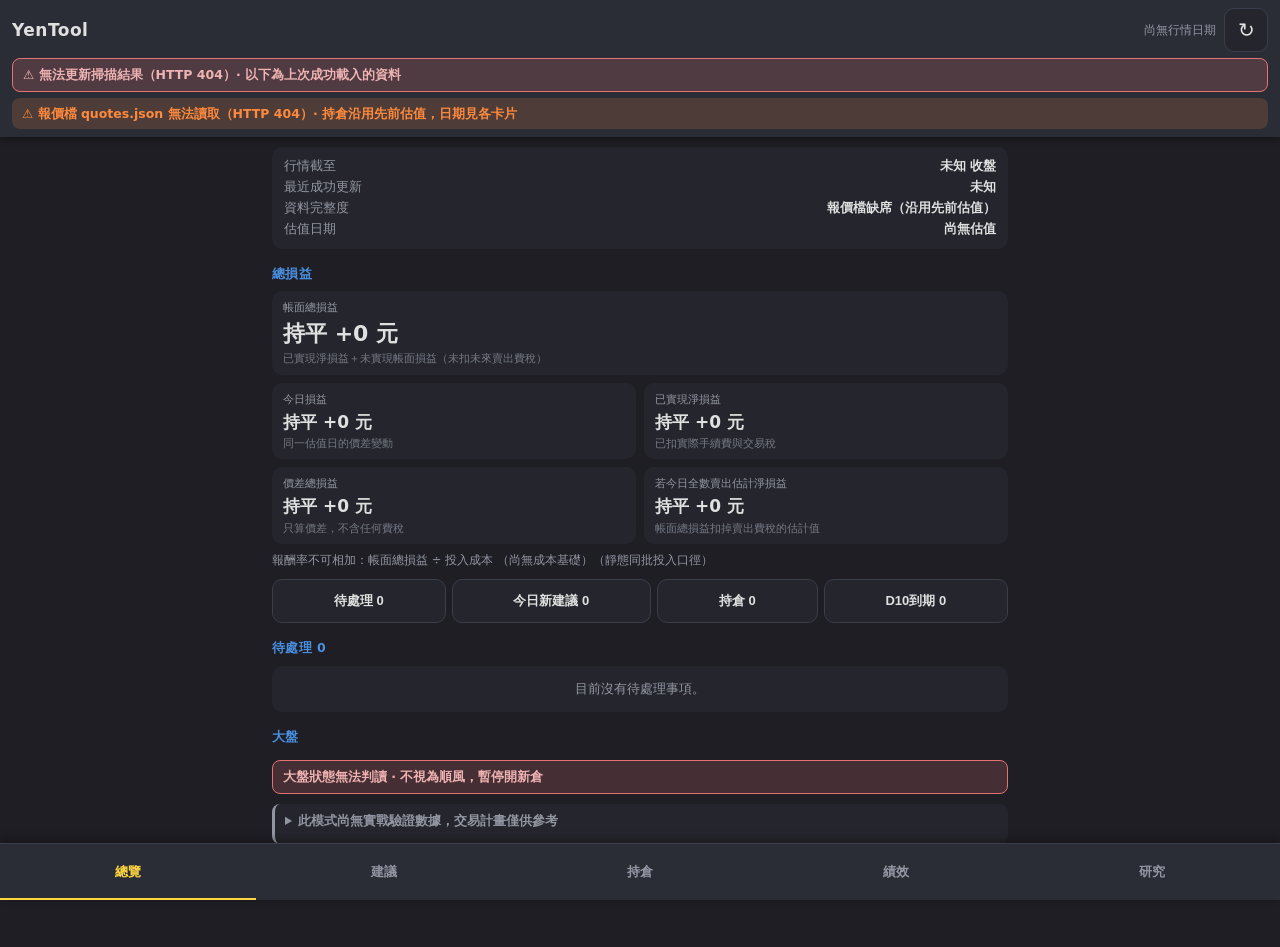
==== mobile/index.html @ 7f97ff78 "fix: make every screen and document agree with the code A full consistency audit against the shipped" ====
<!DOCTYPE html>
<html lang="zh-Hant">
<head>
  <meta charset="utf-8" />
  <meta name="viewport" content="width=device-width, initial-scale=1, viewport-fit=cover" />
  <title>YenTool</title>
  <link rel="manifest" href="./manifest.webmanifest" />
  <meta name="theme-color" content="#1E1E24" />
  <!-- iOS home-screen support -->
  <meta name="apple-mobile-web-app-capable" content="yes" />
  <meta name="apple-mobile-web-app-status-bar-style" content="black-translucent" />
  <meta name="apple-mobile-web-app-title" content="YenTool" />
  <link rel="apple-touch-icon" href="./icons/apple-touch-icon.png" />
  <link rel="stylesheet" href="./styles.css?v=25" />
</head>
<body>
  <!-- Header stays SHORT on purpose (report 7.4): the long strategy blurb used
       to be pinned here and ate half of a 375px screen. It is now a collapsible
       card inside the overview and research pages. -->
  <header id="topbar">
    <div class="title-row">
      <h1>YenTool</h1>
      <span id="asof" class="asof"></span>
      <button id="refresh" type="button" data-act="refresh" title="重新整理" aria-label="重新整理">↻</button>
    </div>
    <div id="notices" class="notices"></div>
  </header>

  <main id="pages">
    <section class="page" id="page-today" aria-label="今日總覽"></section>
    <section class="page" id="page-picks" aria-label="今日建議" hidden></section>
    <section class="page" id="page-positions" aria-label="我的持倉" hidden></section>
    <section class="page" id="page-perf" aria-label="績效與歷史" hidden></section>
    <section class="page" id="page-research" aria-label="研究與資料狀態" hidden></section>
    <div id="status" class="status"></div>
  </main>

  <nav id="tabs" class="tabs" aria-label="主要頁面"></nav>

  <div id="modal" class="modal" hidden></div>
  <div id="toast" class="toast" hidden></div>

  <script src="./app.js?v=25"></script>
</body>
</html>
---- mobile/styles.css ----
/* ============================================================================
 * YenTool mobile PWA styles.
 *
 * Two colour languages, kept strictly apart (report 7.4):
 *   TRADE STATE   .state-* on a card, and .notice tones -- "what is happening
 *                 to this position / this feed".
 *   SCORE TIER    .score-* -- "how the technical score ranks", a chip only.
 * They used to be mixed, and worse, the DATA-notice class `.stale` shared its
 * name with the card modifier `.stale`, so `.stale{display:none}` silently hid
 * every overdue holding (F10). Nothing in this file hides a card. The only
 * display:none rules are on [hidden] and on empty containers, which the app
 * toggles explicitly. No selector in this file can hide a stock card.
 * ==========================================================================*/

:root {
  --bg: #1E1E24;
  --surface: #25262D;
  --surface2: #2B2D36;
  --header: #2B2D36;
  --line: #3A3D4A;
  --accent: #4A90E2;
  --fg: #E0E0E0;
  --dim: #9296A3;
  --dimmer: #757986;
  --green: #4CAF50;
  --green-t: #9ed7a1;
  --gold: #FFD740;
  --orange: #FF8A3D;
  --red: #E57373;
  --red-t: #f0b3b3;
  --tap: 44px;              /* minimum touch target */
}

* { box-sizing: border-box; -webkit-tap-highlight-color: transparent; }

html, body { margin: 0; }

body {
  background: var(--bg);
  color: var(--fg);
  font-family: -apple-system, "PingFang TC", "Microsoft JhengHei", system-ui, sans-serif;
  font-size: 15px;
  line-height: 1.45;
  /* room for the fixed tab bar plus the iPhone home indicator */
  padding-bottom: calc(64px + env(safe-area-inset-bottom));
}

[hidden] { display: none !important; }

/* --- header ---------------------------------------------------------------*/
#topbar {
  position: sticky;
  top: 0;
  z-index: 10;
  background: var(--header);
  padding: calc(env(safe-area-inset-top) + 8px) 12px 8px;
  box-shadow: 0 2px 8px rgba(0,0,0,0.4);
}
.title-row { display: flex; align-items: center; gap: 8px; }
.title-row h1 { font-size: 17px; margin: 0; font-weight: 700; letter-spacing: 0.5px; }
.asof { font-size: 11.5px; color: var(--dim); margin-left: auto; text-align: right; }
#refresh {
  background: var(--surface);
  color: var(--fg);
  border: 1px solid var(--line);
  border-radius: 10px;
  min-width: var(--tap); height: var(--tap);
  font-size: 20px;
  flex: 0 0 auto;
}
#refresh:active { background: var(--line); }

/* --- data notices (NOT card states) --------------------------------------*/
.notices:empty { display: none; }
.notice {
  margin-top: 6px;
  padding: 7px 10px;
  border-radius: 8px;
  font-size: 12.5px;
  font-weight: 600;
  line-height: 1.4;
}
.notice.info { background: var(--surface); color: var(--dim); }
.notice.ok   { background: rgba(76,175,80,0.15);  color: var(--green-t); }
.notice.warn { background: rgba(255,138,61,0.16); color: var(--orange); }
.notice.err  { background: rgba(229,115,115,0.2); border: 1px solid var(--red); color: var(--red-t); }

/* --- pages ---------------------------------------------------------------*/
.page { padding: 10px 12px 8px; display: flex; flex-direction: column; gap: 10px; }
.sec { display: flex; flex-direction: column; gap: 8px; }
.sec h2 {
  font-size: 12.5px; color: var(--accent); margin: 6px 0 0;
  font-weight: 700; letter-spacing: 0.4px;
}
.hint { font-size: 11.5px; color: var(--dim); line-height: 1.5; }
.sm { font-size: 11px; color: var(--dim); }
.empty-inline {
  padding: 14px 12px; border-radius: 10px; background: var(--surface);
  color: var(--dim); font-size: 13px; text-align: center;
}
.status { text-align: center; color: var(--dimmer); font-size: 11.5px; padding: 10px 0 4px; }

/* --- overview -------------------------------------------------------------*/
.asof-block {
  background: var(--surface); border-radius: 10px; padding: 10px 12px;
  display: flex; flex-direction: column; gap: 3px;
}
.asof-line { display: flex; justify-content: space-between; gap: 10px; font-size: 12.5px; }
.asof-line span { color: var(--dim); flex: 0 0 auto; }
.asof-line b { font-weight: 600; text-align: right; }

.totals { display: grid; grid-template-columns: 1fr 1fr; gap: 8px; }
.total {
  background: var(--surface); border-radius: 10px; padding: 9px 11px;
  display: flex; flex-direction: column; gap: 2px; min-width: 0;
}
.total:first-child { grid-column: 1 / -1; }
.total .t-l { font-size: 11px; color: var(--dim); }
.total .t-v { font-size: 17px; font-weight: 700; word-break: break-all; }
.total:first-child .t-v { font-size: 22px; }
.total .t-s { font-size: 10.5px; color: var(--dimmer); line-height: 1.35; }

/* Sign colours. Always paired with a sign and a word in the text itself, so
   the number still reads correctly in greyscale (report 7.4). */
.pos { color: var(--green-t); }
.neg { color: var(--red-t); }
.flat { color: var(--fg); }
.gold { color: var(--gold); }

.chip-row { display: flex; gap: 6px; flex-wrap: wrap; }
.stat {
  flex: 1 1 auto; min-height: var(--tap); min-width: 84px;
  background: var(--surface); color: var(--fg);
  border: 1px solid var(--line); border-radius: 10px;
  font-size: 13px; font-weight: 600; padding: 6px 8px;
}
.stat.alert { border-color: var(--orange); color: var(--orange); }
.stat:active { background: var(--line); }

.pending { list-style: none; margin: 0; padding: 0; display: flex; flex-direction: column; gap: 6px; }
.pending li {
  background: var(--surface); border-radius: 10px; padding: 9px 11px;
  font-size: 13px; line-height: 1.5; border-left: 3px solid var(--dim);
}
.pending li.p-d10   { border-left-color: var(--gold); }
.pending li.p-gap   { border-left-color: var(--orange); }
.pending li.p-trail { border-left-color: var(--accent); }
.pending li.p-stop  { border-left-color: var(--red); }
.pending li.p-add   { border-left-color: var(--accent); }
.pending li.p-shares{ border-left-color: var(--orange); }

/* --- collapsible strategy card (report 7.4) -------------------------------*/
.strategy {
  background: rgba(74,144,226,0.12); border-left: 3px solid var(--accent);
  border-radius: 8px; padding: 8px 10px; font-size: 12.5px; color: #cfe0f3;
}
.strategy.red { background: rgba(229,115,115,0.12); border-left-color: var(--red); color: var(--red-t); }
.strategy.dim { background: var(--surface); border-left-color: var(--dim); color: var(--dim); }
.strategy summary { cursor: pointer; font-weight: 600; line-height: 1.5; min-height: 24px; }
.strategy-body { margin-top: 8px; white-space: pre-wrap; line-height: 1.6; color: var(--fg); font-size: 12.5px; }
.strategy-meta { margin-top: 8px; font-size: 11px; color: var(--dim); }

/* --- controls -------------------------------------------------------------*/
.controls { display: flex; align-items: center; gap: 6px; flex-wrap: wrap; }
.chips { display: flex; gap: 4px; }
.chip {
  background: var(--surface); color: var(--dim);
  border: 1px solid var(--line); border-radius: 16px;
  padding: 8px 14px; font-size: 13px; font-weight: 600; min-height: 36px;
}
.chip.on { background: var(--accent); color: #fff; border-color: var(--accent); }
.sort {
  background: var(--surface); color: var(--fg); border: 1px solid var(--line);
  border-radius: 8px; padding: 8px 6px; font-size: 12.5px; min-height: 36px; flex: 1 1 40%;
}
.count { margin-left: auto; color: var(--dim); font-size: 12px; }
.search {
  width: 100%; padding: 11px 12px; border-radius: 10px;
  border: 1px solid var(--line); background: var(--surface); color: var(--fg); font-size: 15px;
}
.search::placeholder { color: var(--dimmer); }

/* --- cards ---------------------------------------------------------------*/
.card {
  background: var(--surface);
  border-radius: 12px;
  padding: 11px 12px;
  border-left: 3px solid var(--line);
  display: flex; flex-direction: column; gap: 8px;
}
/* Trade state. NONE of these hide or fade a card: report 7.4 requires expired,
   data-broken and awaiting-entry positions to stay visible and pinned. */
.card.state-holding   { border-left-color: var(--green); }
.card.state-exit      { border-left-color: var(--gold); }
.card.state-overdue   { border-left-color: var(--red); }
.card.state-attention { border-left-color: var(--orange); }
.card.state-buy       { border-left-color: var(--gold); }
.card.state-closed    { border-left-color: var(--dimmer); }
.card.pin { order: -1; box-shadow: 0 0 0 1px var(--orange) inset; }

.card-head { display: flex; align-items: baseline; gap: 8px; flex-wrap: wrap; }
.card-head .rank { color: var(--dim); font-size: 12px; min-width: 20px; }
.card-head .name { font-weight: 700; font-size: 16px; }
.card-head .code { color: var(--dim); font-size: 12px; }
.card-head .market {
  margin-left: auto; font-size: 11px; color: var(--dim);
  border: 1px solid var(--line); border-radius: 4px; padding: 1px 5px;
}

.state-chip {
  margin-left: auto; font-size: 11.5px; font-weight: 700;
  border-radius: 6px; padding: 3px 8px; background: var(--surface2); color: var(--dim);
}
.state-chip.holding   { background: rgba(76,175,80,0.16);  color: var(--green-t); }
.state-chip.exit      { background: rgba(255,215,64,0.2);  color: var(--gold); }
.state-chip.overdue   { background: rgba(229,115,115,0.2); color: var(--red-t); }
.state-chip.attention { background: rgba(255,138,61,0.2);  color: var(--orange); }

/* Technical-score tier: a chip tint only, never the card and never opacity. */
.badges { display: flex; gap: 6px; flex-wrap: wrap; }
.verdict { font-size: 11px; font-weight: 700; border-radius: 5px; padding: 2px 7px; }
.verdict.ok   { background: var(--gold); color: #1E1E24; }
.verdict.no   { border: 1px solid var(--line); color: var(--dim); }
.verdict.held { border: 1px solid var(--accent); color: #9fc3ee; }
.card.score-high .card-head .name { text-decoration: underline; text-decoration-color: var(--gold); text-underline-offset: 4px; }
.card.score-mid  .card-head .name { text-decoration: underline; text-decoration-color: var(--orange); text-underline-offset: 4px; }

/* --- two-column info grid (report 7.4: 4-column small type moved to detail) */
.kv2 { display: grid; grid-template-columns: 1fr 1fr; gap: 8px 10px; }
.kv { display: flex; flex-direction: column; min-width: 0; }
.kv-l { font-size: 10.5px; color: var(--dim); }
.kv-v { font-size: 15px; font-weight: 700; word-break: break-all; }
.kv-s { font-size: 10px; color: var(--dimmer); line-height: 1.35; }

.pl-row { display: grid; grid-template-columns: 1fr 1fr; gap: 8px; }
.pl { display: flex; flex-direction: column; background: var(--surface2); border-radius: 8px; padding: 7px 9px; }
.pl-l { font-size: 10.5px; color: var(--dim); }
.pl-v { font-size: 16px; font-weight: 700; }
.pl-s { font-size: 10px; color: var(--dimmer); line-height: 1.35; }

.plan {
  font-size: 12px; line-height: 1.5; color: var(--dim);
  background: var(--surface2); border-radius: 8px; padding: 7px 9px;
}
.plan.armed { color: var(--gold); background: rgba(255,215,64,0.12); }
.plan.alert { color: var(--orange); background: rgba(255,138,61,0.14); font-weight: 600; }

.btns { display: flex; gap: 8px; flex-wrap: wrap; }
.btn {
  flex: 1 1 auto; min-height: var(--tap); min-width: 96px;
  background: var(--surface2); color: #9fc3ee;
  border: 1px solid var(--line); border-radius: 10px;
  font-size: 13px; font-weight: 600; padding: 8px 10px;
}
.btn.primary { background: rgba(74,144,226,0.18); border-color: var(--accent); color: #bcd7f5; }
.btn:active { background: var(--line); }

/* --- tables ---------------------------------------------------------------*/
.tbl { width: 100%; border-collapse: collapse; font-size: 12.5px; }
.tbl th, .tbl td { padding: 6px 5px; text-align: right; border-bottom: 1px solid var(--line); }
.tbl th:first-child, .tbl td:first-child { text-align: left; }
.tbl th { color: var(--dim); font-weight: 600; font-size: 11px; }
.tbl tr.hl td { background: rgba(255,215,64,0.1); font-weight: 700; }

/* detail rows */
.drow { display: flex; justify-content: space-between; gap: 12px; font-size: 13px; padding: 3px 0; border-bottom: 1px solid rgba(58,61,74,0.5); }
.drow .k { color: var(--dim); flex: 0 0 auto; }
.drow span:last-child { text-align: right; word-break: break-all; }
.sec-title { font-size: 11px; color: var(--accent); margin: 12px 0 4px; font-weight: 700; }
.lights { display: flex; flex-wrap: wrap; gap: 6px; margin-top: 4px; }
.light { font-size: 11px; padding: 3px 8px; border-radius: 10px; background: var(--surface2); color: var(--dimmer); }
.light.on { background: rgba(76,175,80,0.18); color: var(--green-t); }

/* --- tab bar --------------------------------------------------------------*/
.tabs {
  position: fixed; left: 0; right: 0; bottom: 0; z-index: 20;
  display: flex; background: var(--header);
  border-top: 1px solid var(--line);
  padding-bottom: env(safe-area-inset-bottom);
  box-shadow: 0 -2px 10px rgba(0,0,0,0.4);
}
.tab {
  flex: 1 1 0; min-height: 56px; background: none; border: none;
  color: var(--dim); font-size: 13px; font-weight: 600; padding: 6px 2px;
}
.tab.on { color: var(--gold); box-shadow: inset 0 -2px 0 var(--gold); }
.tab:active { background: var(--surface); }

/* --- modal / forms --------------------------------------------------------*/
.modal {
  position: fixed; inset: 0; z-index: 50;
  background: rgba(0,0,0,0.6);
  display: flex; align-items: flex-end; justify-content: center;
}
.sheet {
  width: 100%; max-width: 520px; max-height: 92vh;
  background: var(--bg); border-radius: 16px 16px 0 0;
  display: flex; flex-direction: column;
  border-top: 1px solid var(--line);
}
.sheet-head {
  display: flex; align-items: center; gap: 10px;
  padding: 12px 14px; border-bottom: 1px solid var(--line);
}
.sheet-head h3 { margin: 0; font-size: 15px; font-weight: 700; flex: 1 1 auto; }
.sheet-head .x {
  background: var(--surface); color: var(--fg); border: 1px solid var(--line);
  border-radius: 8px; width: var(--tap); height: 36px; font-size: 15px;
}
.sheet-body {
  padding: 12px 14px; overflow-y: auto; -webkit-overflow-scrolling: touch;
  display: flex; flex-direction: column; gap: 10px;
}
.sheet-foot {
  display: flex; gap: 8px; padding: 10px 14px calc(10px + env(safe-area-inset-bottom));
  border-top: 1px solid var(--line);
}
.sheet-foot .btn { flex: 1 1 50%; }

.form-title { font-size: 15px; font-weight: 700; }
.field { display: flex; flex-direction: column; gap: 3px; }
.f-l { font-size: 12px; color: var(--dim); font-weight: 600; }
.f-i {
  background: var(--surface); color: var(--fg);
  border: 1px solid var(--line); border-radius: 10px;
  padding: 11px 12px; font-size: 16px;   /* 16px stops iOS zooming on focus */
  min-height: var(--tap); width: 100%;
}
.f-h { font-size: 10.5px; color: var(--dimmer); line-height: 1.4; }
.f-e { font-size: 12px; color: var(--red-t); font-weight: 600; }
.f-e:empty { display: none; }
.calc {
  background: var(--surface2); border-radius: 8px; padding: 9px 11px;
  font-size: 13px; font-weight: 600; color: var(--gold);
}
.exe { background: var(--surface); border-radius: 10px; padding: 9px 11px; display: flex; flex-direction: column; gap: 5px; }
.exe.dead { border: 1px dashed var(--line); }
.exe.dead .exe-h b { color: var(--dimmer); text-decoration: line-through; }
.exe-h { display: flex; align-items: center; gap: 8px; font-size: 13px; }

/* --- toast ----------------------------------------------------------------*/
.toast {
  position: fixed; left: 12px; right: 12px; z-index: 60;
  bottom: calc(72px + env(safe-area-inset-bottom));
  background: var(--surface2); color: var(--fg);
  border: 1px solid var(--line); border-radius: 10px;
  padding: 11px 13px; font-size: 13px; font-weight: 600;
  box-shadow: 0 6px 20px rgba(0,0,0,0.5);
}

/* --- narrow phones (375px) ------------------------------------------------*/
@media (max-width: 380px) {
  body { font-size: 14.5px; }
  .total:first-child .t-v { font-size: 20px; }
  .kv-v { font-size: 14px; }
  .tab { font-size: 12px; }
  .btn { min-width: 84px; font-size: 12.5px; }
}

/* --- wide phones / small tablets (>=430px) --------------------------------*/
@media (min-width: 430px) {
  .totals { grid-template-columns: repeat(2, 1fr); }
  .kv2 { grid-template-columns: repeat(2, 1fr); }
}
@media (min-width: 700px) {
  #pages { max-width: 760px; margin: 0 auto; }
  .kv2 { grid-template-columns: repeat(4, 1fr); }
  .modal { align-items: center; }
  .sheet { border-radius: 16px; }
}

/* Users who prefer reduced motion get no transitions anywhere; there are none
   to remove today, but the tap states are kept instant for the same reason. */
@media (prefers-reduced-motion: reduce) {
  * { transition: none !important; animation: none !important; }
}
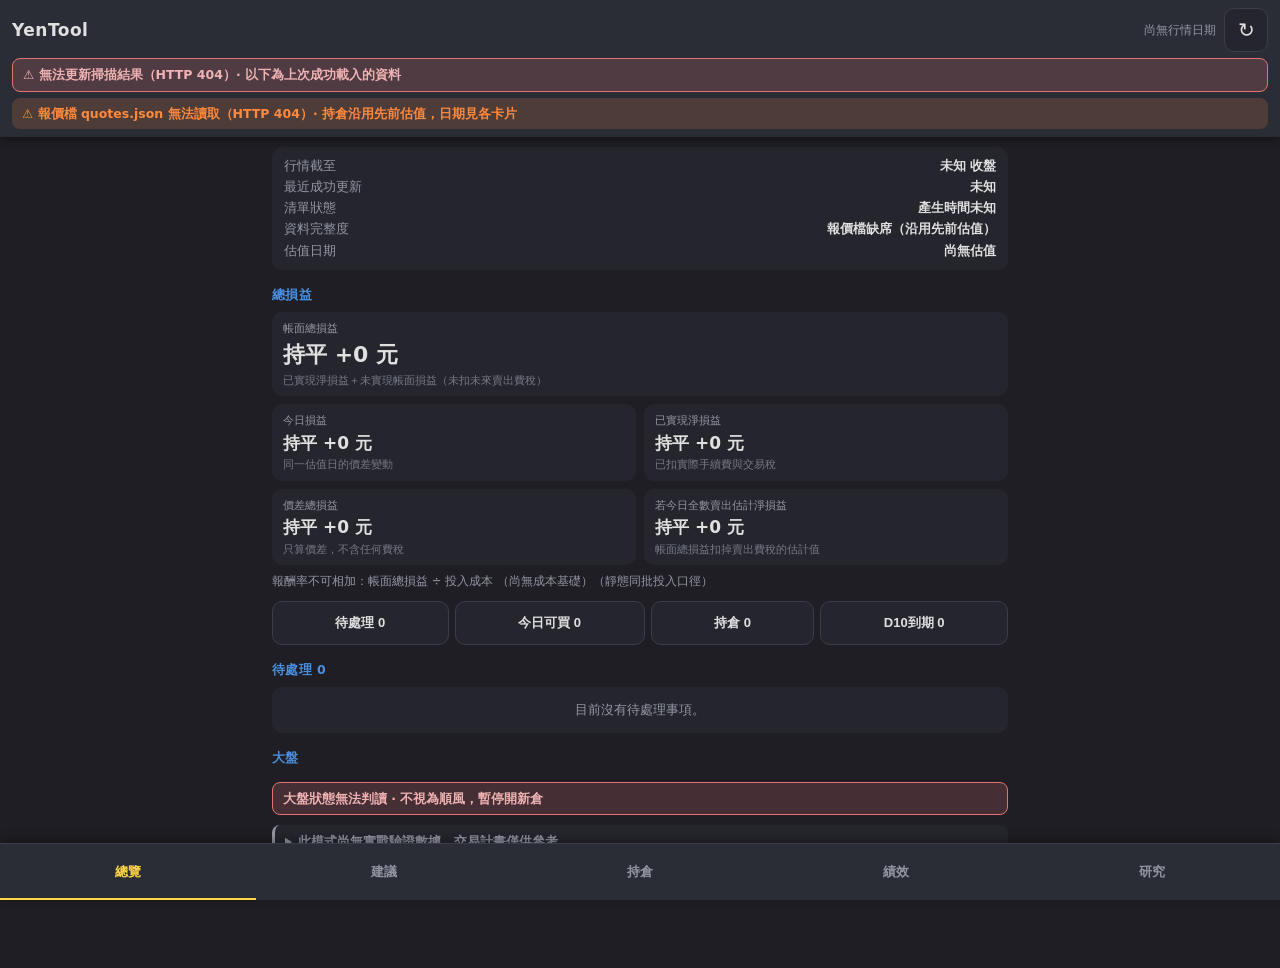
==== commit 76dbb6d3: "feat: one story per card, a list that counts once, and the information an investor needs Investor-pe" ====
--- a/mobile/index.html
+++ b/mobile/index.html
@@ -11,7 +11,7 @@
   <meta name="apple-mobile-web-app-status-bar-style" content="black-translucent" />
   <meta name="apple-mobile-web-app-title" content="YenTool" />
   <link rel="apple-touch-icon" href="./icons/apple-touch-icon.png" />
-  <link rel="stylesheet" href="./styles.css?v=25" />
+  <link rel="stylesheet" href="./styles.css?v=31" />
 </head>
 <body>
   <!-- Header stays SHORT on purpose (report 7.4): the long strategy blurb used
@@ -40,6 +40,6 @@
   <div id="modal" class="modal" hidden></div>
   <div id="toast" class="toast" hidden></div>
 
-  <script src="./app.js?v=25"></script>
+  <script src="./app.js?v=31"></script>
 </body>
 </html>
--- a/mobile/styles.css
+++ b/mobile/styles.css
@@ -72,6 +72,10 @@
 
 /* --- data notices (NOT card states) --------------------------------------*/
 .notices:empty { display: none; }
+/* The notices sit in the sticky top bar: seven faults at once measured 273px
+   of 812 (the bar was 42% of the screen). Cap the stack and scroll inside it;
+   renderNotices() puts the errors first. */
+.notices { max-height: 24vh; overflow-y: auto; overscroll-behavior: contain; -webkit-overflow-scrolling: touch; }
 .notice {
   margin-top: 6px;
   padding: 7px 10px;
@@ -254,6 +258,11 @@
 }
 .btn.primary { background: rgba(74,144,226,0.18); border-color: var(--accent); color: #bcd7f5; }
 .btn:active { background: var(--line); }
+/* A button that destroys data must not look like the one beside it. Muted
+   rather than loud: it sits next to routine actions and the confirm dialog is
+   what actually stops a mistake. */
+.btn.danger { color: #e8a0a0; border-color: rgba(214,92,92,0.55); }
+.btn.danger:active { background: rgba(214,92,92,0.18); }
 
 /* --- tables ---------------------------------------------------------------*/
 .tbl { width: 100%; border-collapse: collapse; font-size: 12.5px; }
@@ -261,6 +270,10 @@
 .tbl th:first-child, .tbl td:first-child { text-align: left; }
 .tbl th { color: var(--dim); font-weight: 600; font-size: 11px; }
 .tbl tr.hl td { background: rgba(255,215,64,0.1); font-weight: 700; }
+/* A button inside a table cell. .btn defaults to min-width 96px (84px on a
+   narrow phone), either of which blows a four-column table off the screen.
+   min-height stays at --tap: the target must still be thumb-sized. */
+.tbl .btn { min-width: 0; flex: 0 0 auto; padding: 6px 10px; font-size: 12px; }
 
 /* detail rows */
 .drow { display: flex; justify-content: space-between; gap: 12px; font-size: 13px; padding: 3px 0; border-bottom: 1px solid rgba(58,61,74,0.5); }
@@ -348,6 +361,71 @@
   box-shadow: 0 6px 20px rgba(0,0,0,0.5);
 }
 
+/* --- investor views (2026-10-08) -------------------------------------------
+   Picks page in three groups, the list-freeze stamp, restriction and event
+   tags, the sizing and order panels and the system-record chart. Tags are
+   INFORMATION tones; none of them reuses .verdict, which stays the buy
+   verdict alone. */
+.list-state { font-size: 11.5px; color: var(--dim); line-height: 1.5; }
+.list-state.final { color: var(--green-t); }
+.list-state.prov { color: var(--orange); }
+.funnel {
+  font-size: 12.5px; font-weight: 600; line-height: 1.5; color: var(--fg);
+  background: var(--surface); border: 1px solid var(--line);
+  border-radius: 8px; padding: 7px 9px;
+}
+details.grp { display: flex; flex-direction: column; gap: 8px; }
+details.grp > summary {
+  font-size: 12.5px; color: var(--accent); margin: 6px 0 4px;
+  font-weight: 700; letter-spacing: 0.4px; cursor: pointer; min-height: 24px;
+}
+details.grp[open] > summary { margin-bottom: 8px; }
+details.grp > .card { margin-bottom: 8px; }
+.tag {
+  font-size: 10.5px; font-weight: 600; border-radius: 5px; padding: 2px 6px;
+  border: 1px solid var(--line); color: var(--dim);
+}
+.tag.info { color: #9fc3ee; border-color: rgba(74,144,226,0.6); }
+.tag.warn { color: var(--orange); border-color: rgba(255,138,61,0.6); }
+.tag.err  { color: var(--red-t); border-color: var(--red); }
+.card-head .tag { margin-left: 4px; }
+.kv-v.warn { color: var(--orange); }
+.sub-h { font-size: 11px; font-weight: 700; color: var(--accent); margin-top: 2px; }
+.prev-seg {
+  font-size: 11.5px; color: var(--dim); line-height: 1.5;
+  border-left: 3px solid var(--line); padding: 2px 0 2px 8px;
+}
+.sizing { line-height: 1.6; }
+.sizing b { color: var(--fg); }
+.sizing .warn, .plan .warn { color: var(--orange); }
+.sizing .btns { margin-top: 6px; }
+details.order {
+  background: var(--surface2); border-radius: 8px; padding: 7px 9px;
+  font-size: 12px; line-height: 1.55; color: var(--dim);
+}
+details.order > summary { cursor: pointer; font-weight: 700; color: var(--fg); min-height: 24px; }
+ol.steps { margin: 6px 0 6px; padding-left: 18px; display: flex; flex-direction: column; gap: 5px; }
+ol.steps li { color: var(--fg); }
+ol.steps .notice { margin: 2px 0; }
+.exit-guide { color: var(--fg); }
+ul.hist { margin: 0; padding-left: 18px; font-size: 12.5px; line-height: 1.6; }
+svg.eq { width: 100%; height: auto; background: var(--surface); border-radius: 8px; }
+svg.eq polyline { fill: none; stroke-width: 2; vector-effect: non-scaling-stroke; }
+svg.eq .eq-line { stroke: var(--gold); }
+svg.eq .eq-taiex { stroke: var(--accent); stroke-width: 1.4; }
+svg.eq .eq-otc { stroke: var(--green); stroke-width: 1.4; }
+svg.eq .eq-zero { stroke: var(--line); stroke-width: 1; stroke-dasharray: 4 3; vector-effect: non-scaling-stroke; }
+.legend { display: flex; gap: 10px; flex-wrap: wrap; font-size: 11px; color: var(--dim); }
+.legend .lg::before {
+  content: ""; display: inline-block; width: 12px; height: 3px;
+  margin-right: 4px; vertical-align: middle; background: currentColor;
+}
+.legend .lg.eq-line { color: var(--gold); }
+.legend .lg.eq-taiex { color: var(--accent); }
+.legend .lg.eq-otc { color: var(--green); }
+.legend .lg-note { color: var(--dimmer); }
+.tbl.reasons td:first-child { white-space: nowrap; }
+
 /* --- narrow phones (375px) ------------------------------------------------*/
 @media (max-width: 380px) {
   body { font-size: 14.5px; }
